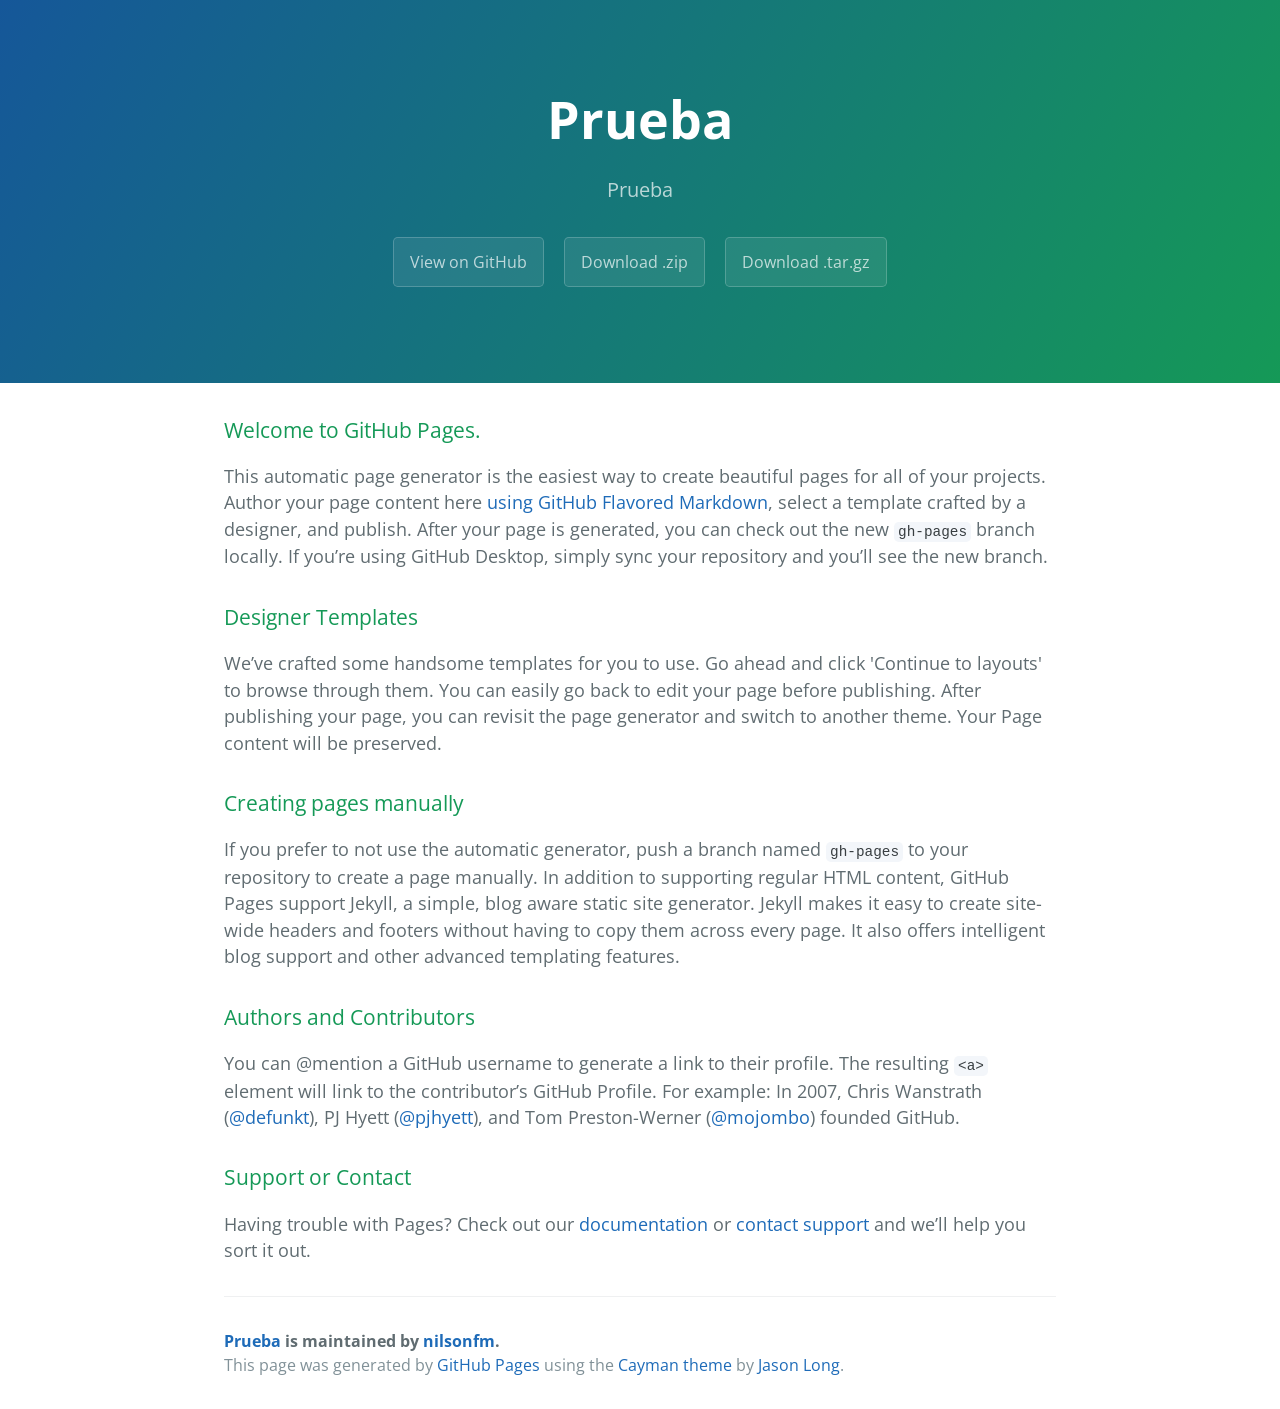
==== index.html @ 8fb7710b "Create gh-pages branch via GitHub" ====
<!DOCTYPE html>
<html lang="en-us">
  <head>
    <meta charset="UTF-8">
    <title>Prueba by nilsonfm</title>
    <meta name="viewport" content="width=device-width, initial-scale=1">
    <link rel="stylesheet" type="text/css" href="stylesheets/normalize.css" media="screen">
    <link href='https://fonts.googleapis.com/css?family=Open+Sans:400,700' rel='stylesheet' type='text/css'>
    <link rel="stylesheet" type="text/css" href="stylesheets/stylesheet.css" media="screen">
    <link rel="stylesheet" type="text/css" href="stylesheets/github-light.css" media="screen">
  </head>
  <body>
    <section class="page-header">
      <h1 class="project-name">Prueba</h1>
      <h2 class="project-tagline">Prueba</h2>
      <a href="https://github.com/nilsonfm/prueba" class="btn">View on GitHub</a>
      <a href="https://github.com/nilsonfm/prueba/zipball/master" class="btn">Download .zip</a>
      <a href="https://github.com/nilsonfm/prueba/tarball/master" class="btn">Download .tar.gz</a>
    </section>

    <section class="main-content">
      <h3>
<a id="welcome-to-github-pages" class="anchor" href="#welcome-to-github-pages" aria-hidden="true"><span aria-hidden="true" class="octicon octicon-link"></span></a>Welcome to GitHub Pages.</h3>

<p>This automatic page generator is the easiest way to create beautiful pages for all of your projects. Author your page content here <a href="https://guides.github.com/features/mastering-markdown/">using GitHub Flavored Markdown</a>, select a template crafted by a designer, and publish. After your page is generated, you can check out the new <code>gh-pages</code> branch locally. If you’re using GitHub Desktop, simply sync your repository and you’ll see the new branch.</p>

<h3>
<a id="designer-templates" class="anchor" href="#designer-templates" aria-hidden="true"><span aria-hidden="true" class="octicon octicon-link"></span></a>Designer Templates</h3>

<p>We’ve crafted some handsome templates for you to use. Go ahead and click 'Continue to layouts' to browse through them. You can easily go back to edit your page before publishing. After publishing your page, you can revisit the page generator and switch to another theme. Your Page content will be preserved.</p>

<h3>
<a id="creating-pages-manually" class="anchor" href="#creating-pages-manually" aria-hidden="true"><span aria-hidden="true" class="octicon octicon-link"></span></a>Creating pages manually</h3>

<p>If you prefer to not use the automatic generator, push a branch named <code>gh-pages</code> to your repository to create a page manually. In addition to supporting regular HTML content, GitHub Pages support Jekyll, a simple, blog aware static site generator. Jekyll makes it easy to create site-wide headers and footers without having to copy them across every page. It also offers intelligent blog support and other advanced templating features.</p>

<h3>
<a id="authors-and-contributors" class="anchor" href="#authors-and-contributors" aria-hidden="true"><span aria-hidden="true" class="octicon octicon-link"></span></a>Authors and Contributors</h3>

<p>You can @mention a GitHub username to generate a link to their profile. The resulting <code>&lt;a&gt;</code> element will link to the contributor’s GitHub Profile. For example: In 2007, Chris Wanstrath (<a href="https://github.com/defunkt" class="user-mention">@defunkt</a>), PJ Hyett (<a href="https://github.com/pjhyett" class="user-mention">@pjhyett</a>), and Tom Preston-Werner (<a href="https://github.com/mojombo" class="user-mention">@mojombo</a>) founded GitHub.</p>

<h3>
<a id="support-or-contact" class="anchor" href="#support-or-contact" aria-hidden="true"><span aria-hidden="true" class="octicon octicon-link"></span></a>Support or Contact</h3>

<p>Having trouble with Pages? Check out our <a href="https://help.github.com/pages">documentation</a> or <a href="https://github.com/contact">contact support</a> and we’ll help you sort it out.</p>

      <footer class="site-footer">
        <span class="site-footer-owner"><a href="https://github.com/nilsonfm/prueba">Prueba</a> is maintained by <a href="https://github.com/nilsonfm">nilsonfm</a>.</span>

        <span class="site-footer-credits">This page was generated by <a href="https://pages.github.com">GitHub Pages</a> using the <a href="https://github.com/jasonlong/cayman-theme">Cayman theme</a> by <a href="https://twitter.com/jasonlong">Jason Long</a>.</span>
      </footer>

    </section>

  
  </body>
</html>
---- stylesheets/stylesheet.css ----
* {
  box-sizing: border-box; }

body {
  padding: 0;
  margin: 0;
  font-family: "Open Sans", "Helvetica Neue", Helvetica, Arial, sans-serif;
  font-size: 16px;
  line-height: 1.5;
  color: #606c71; }

a {
  color: #1e6bb8;
  text-decoration: none; }
  a:hover {
    text-decoration: underline; }

.btn {
  display: inline-block;
  margin-bottom: 1rem;
  color: rgba(255, 255, 255, 0.7);
  background-color: rgba(255, 255, 255, 0.08);
  border-color: rgba(255, 255, 255, 0.2);
  border-style: solid;
  border-width: 1px;
  border-radius: 0.3rem;
  transition: color 0.2s, background-color 0.2s, border-color 0.2s; }
  .btn + .btn {
    margin-left: 1rem; }

.btn:hover {
  color: rgba(255, 255, 255, 0.8);
  text-decoration: none;
  background-color: rgba(255, 255, 255, 0.2);
  border-color: rgba(255, 255, 255, 0.3); }

@media screen and (min-width: 64em) {
  .btn {
    padding: 0.75rem 1rem; } }

@media screen and (min-width: 42em) and (max-width: 64em) {
  .btn {
    padding: 0.6rem 0.9rem;
    font-size: 0.9rem; } }

@media screen and (max-width: 42em) {
  .btn {
    display: block;
    width: 100%;
    padding: 0.75rem;
    font-size: 0.9rem; }
    .btn + .btn {
      margin-top: 1rem;
      margin-left: 0; } }

.page-header {
  color: #fff;
  text-align: center;
  background-color: #159957;
  background-image: linear-gradient(120deg, #155799, #159957); }

@media screen and (min-width: 64em) {
  .page-header {
    padding: 5rem 6rem; } }

@media screen and (min-width: 42em) and (max-width: 64em) {
  .page-header {
    padding: 3rem 4rem; } }

@media screen and (max-width: 42em) {
  .page-header {
    padding: 2rem 1rem; } }

.project-name {
  margin-top: 0;
  margin-bottom: 0.1rem; }

@media screen and (min-width: 64em) {
  .project-name {
    font-size: 3.25rem; } }

@media screen and (min-width: 42em) and (max-width: 64em) {
  .project-name {
    font-size: 2.25rem; } }

@media screen and (max-width: 42em) {
  .project-name {
    font-size: 1.75rem; } }

.project-tagline {
  margin-bottom: 2rem;
  font-weight: normal;
  opacity: 0.7; }

@media screen and (min-width: 64em) {
  .project-tagline {
    font-size: 1.25rem; } }

@media screen and (min-width: 42em) and (max-width: 64em) {
  .project-tagline {
    font-size: 1.15rem; } }

@media screen and (max-width: 42em) {
  .project-tagline {
    font-size: 1rem; } }

.main-content :first-child {
  margin-top: 0; }
.main-content img {
  max-width: 100%; }
.main-content h1, .main-content h2, .main-content h3, .main-content h4, .main-content h5, .main-content h6 {
  margin-top: 2rem;
  margin-bottom: 1rem;
  font-weight: normal;
  color: #159957; }
.main-content p {
  margin-bottom: 1em; }
.main-content code {
  padding: 2px 4px;
  font-family: Consolas, "Liberation Mono", Menlo, Courier, monospace;
  font-size: 0.9rem;
  color: #383e41;
  background-color: #f3f6fa;
  border-radius: 0.3rem; }
.main-content pre {
  padding: 0.8rem;
  margin-top: 0;
  margin-bottom: 1rem;
  font: 1rem Consolas, "Liberation Mono", Menlo, Courier, monospace;
  color: #567482;
  word-wrap: normal;
  background-color: #f3f6fa;
  border: solid 1px #dce6f0;
  border-radius: 0.3rem; }
  .main-content pre > code {
    padding: 0;
    margin: 0;
    font-size: 0.9rem;
    color: #567482;
    word-break: normal;
    white-space: pre;
    background: transparent;
    border: 0; }
.main-content .highlight {
  margin-bottom: 1rem; }
  .main-content .highlight pre {
    margin-bottom: 0;
    word-break: normal; }
.main-content .highlight pre, .main-content pre {
  padding: 0.8rem;
  overflow: auto;
  font-size: 0.9rem;
  line-height: 1.45;
  border-radius: 0.3rem; }
.main-content pre code, .main-content pre tt {
  display: inline;
  max-width: initial;
  padding: 0;
  margin: 0;
  overflow: initial;
  line-height: inherit;
  word-wrap: normal;
  background-color: transparent;
  border: 0; }
  .main-content pre code:before, .main-content pre code:after, .main-content pre tt:before, .main-content pre tt:after {
    content: normal; }
.main-content ul, .main-content ol {
  margin-top: 0; }
.main-content blockquote {
  padding: 0 1rem;
  margin-left: 0;
  color: #819198;
  border-left: 0.3rem solid #dce6f0; }
  .main-content blockquote > :first-child {
    margin-top: 0; }
  .main-content blockquote > :last-child {
    margin-bottom: 0; }
.main-content table {
  display: block;
  width: 100%;
  overflow: auto;
  word-break: normal;
  word-break: keep-all; }
  .main-content table th {
    font-weight: bold; }
  .main-content table th, .main-content table td {
    padding: 0.5rem 1rem;
    border: 1px solid #e9ebec; }
.main-content dl {
  padding: 0; }
  .main-content dl dt {
    padding: 0;
    margin-top: 1rem;
    font-size: 1rem;
    font-weight: bold; }
  .main-content dl dd {
    padding: 0;
    margin-bottom: 1rem; }
.main-content hr {
  height: 2px;
  padding: 0;
  margin: 1rem 0;
  background-color: #eff0f1;
  border: 0; }

@media screen and (min-width: 64em) {
  .main-content {
    max-width: 64rem;
    padding: 2rem 6rem;
    margin: 0 auto;
    font-size: 1.1rem; } }

@media screen and (min-width: 42em) and (max-width: 64em) {
  .main-content {
    padding: 2rem 4rem;
    font-size: 1.1rem; } }

@media screen and (max-width: 42em) {
  .main-content {
    padding: 2rem 1rem;
    font-size: 1rem; } }

.site-footer {
  padding-top: 2rem;
  margin-top: 2rem;
  border-top: solid 1px #eff0f1; }

.site-footer-owner {
  display: block;
  font-weight: bold; }

.site-footer-credits {
  color: #819198; }

@media screen and (min-width: 64em) {
  .site-footer {
    font-size: 1rem; } }

@media screen and (min-width: 42em) and (max-width: 64em) {
  .site-footer {
    font-size: 1rem; } }

@media screen and (max-width: 42em) {
  .site-footer {
    font-size: 0.9rem; } }
---- stylesheets/github-light.css ----
/*
The MIT License (MIT)

Copyright (c) 2016 GitHub, Inc.

Permission is hereby granted, free of charge, to any person obtaining a copy
of this software and associated documentation files (the "Software"), to deal
in the Software without restriction, including without limitation the rights
to use, copy, modify, merge, publish, distribute, sublicense, and/or sell
copies of the Software, and to permit persons to whom the Software is
furnished to do so, subject to the following conditions:

The above copyright notice and this permission notice shall be included in all
copies or substantial portions of the Software.

THE SOFTWARE IS PROVIDED "AS IS", WITHOUT WARRANTY OF ANY KIND, EXPRESS OR
IMPLIED, INCLUDING BUT NOT LIMITED TO THE WARRANTIES OF MERCHANTABILITY,
FITNESS FOR A PARTICULAR PURPOSE AND NONINFRINGEMENT. IN NO EVENT SHALL THE
AUTHORS OR COPYRIGHT HOLDERS BE LIABLE FOR ANY CLAIM, DAMAGES OR OTHER
LIABILITY, WHETHER IN AN ACTION OF CONTRACT, TORT OR OTHERWISE, ARISING FROM,
OUT OF OR IN CONNECTION WITH THE SOFTWARE OR THE USE OR OTHER DEALINGS IN THE
SOFTWARE.

*/

.pl-c /* comment */ {
  color: #969896;
}

.pl-c1 /* constant, variable.other.constant, support, meta.property-name, support.constant, support.variable, meta.module-reference, markup.raw, meta.diff.header */,
.pl-s .pl-v /* string variable */ {
  color: #0086b3;
}

.pl-e /* entity */,
.pl-en /* entity.name */ {
  color: #795da3;
}

.pl-smi /* variable.parameter.function, storage.modifier.package, storage.modifier.import, storage.type.java, variable.other */,
.pl-s .pl-s1 /* string source */ {
  color: #333;
}

.pl-ent /* entity.name.tag */ {
  color: #63a35c;
}

.pl-k /* keyword, storage, storage.type */ {
  color: #a71d5d;
}

.pl-s /* string */,
.pl-pds /* punctuation.definition.string, string.regexp.character-class */,
.pl-s .pl-pse .pl-s1 /* string punctuation.section.embedded source */,
.pl-sr /* string.regexp */,
.pl-sr .pl-cce /* string.regexp constant.character.escape */,
.pl-sr .pl-sre /* string.regexp source.ruby.embedded */,
.pl-sr .pl-sra /* string.regexp string.regexp.arbitrary-repitition */ {
  color: #183691;
}

.pl-v /* variable */ {
  color: #ed6a43;
}

.pl-id /* invalid.deprecated */ {
  color: #b52a1d;
}

.pl-ii /* invalid.illegal */ {
  color: #f8f8f8;
  background-color: #b52a1d;
}

.pl-sr .pl-cce /* string.regexp constant.character.escape */ {
  font-weight: bold;
  color: #63a35c;
}

.pl-ml /* markup.list */ {
  color: #693a17;
}

.pl-mh /* markup.heading */,
.pl-mh .pl-en /* markup.heading entity.name */,
.pl-ms /* meta.separator */ {
  font-weight: bold;
  color: #1d3e81;
}

.pl-mq /* markup.quote */ {
  color: #008080;
}

.pl-mi /* markup.italic */ {
  font-style: italic;
  color: #333;
}

.pl-mb /* markup.bold */ {
  font-weight: bold;
  color: #333;
}

.pl-md /* markup.deleted, meta.diff.header.from-file */ {
  color: #bd2c00;
  background-color: #ffecec;
}

.pl-mi1 /* markup.inserted, meta.diff.header.to-file */ {
  color: #55a532;
  background-color: #eaffea;
}

.pl-mdr /* meta.diff.range */ {
  font-weight: bold;
  color: #795da3;
}

.pl-mo /* meta.output */ {
  color: #1d3e81;
}
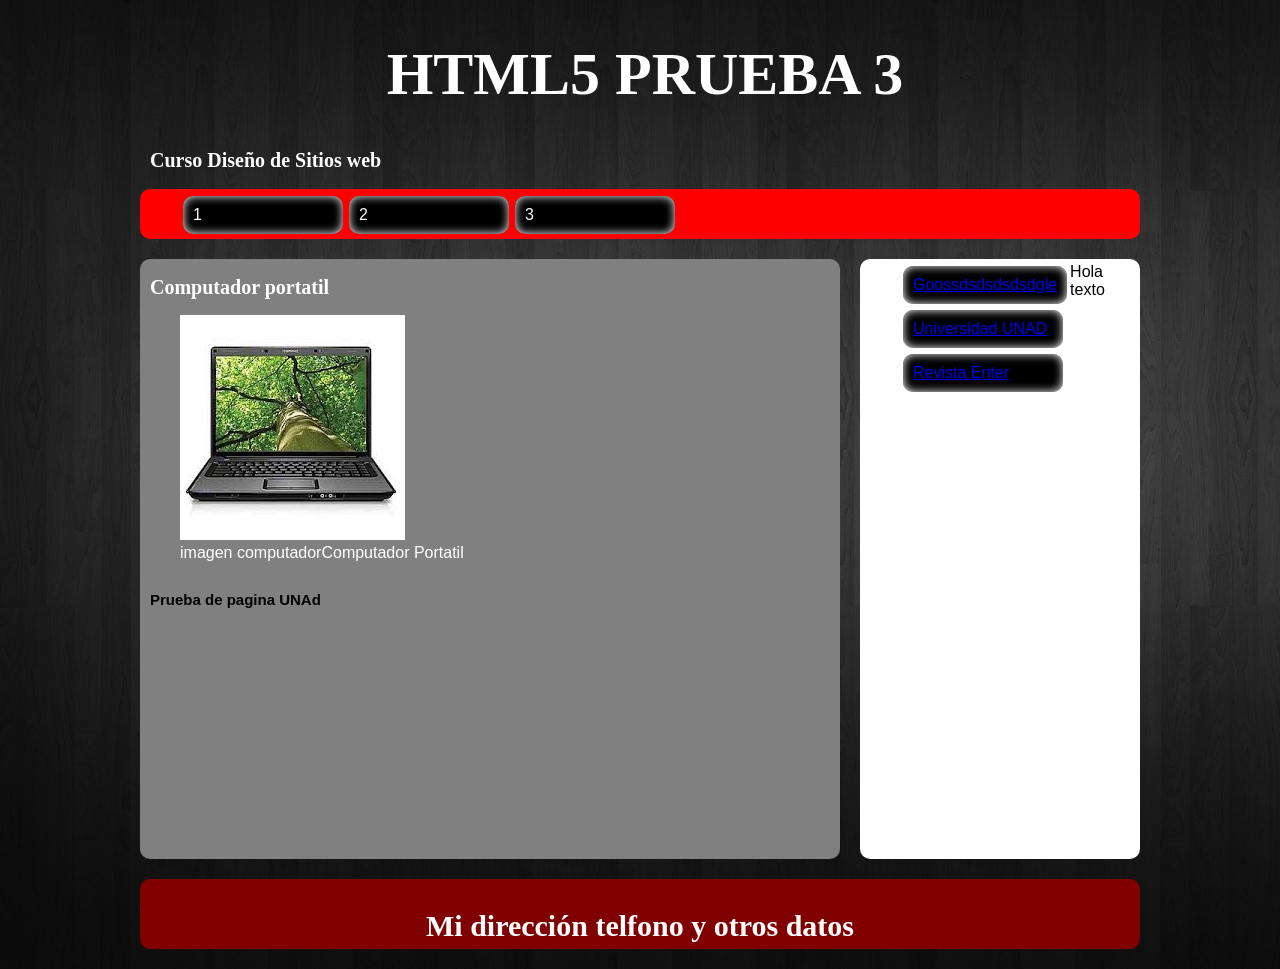
==== commit 32df7adb: "Ajuste1 A" ====
--- a/index.html
+++ b/index.html
@@ -1,57 +1,86 @@
 <!DOCTYPE html>
-<html lang="en-us">
-  <head>
-    <meta charset="UTF-8">
-    <title>Prueba by nilsonfm</title>
-    <meta name="viewport" content="width=device-width, initial-scale=1">
-    <link rel="stylesheet" type="text/css" href="stylesheets/normalize.css" media="screen">
-    <link href='https://fonts.googleapis.com/css?family=Open+Sans:400,700' rel='stylesheet' type='text/css'>
-    <link rel="stylesheet" type="text/css" href="stylesheets/stylesheet.css" media="screen">
-    <link rel="stylesheet" type="text/css" href="stylesheets/github-light.css" media="screen">
-  </head>
-  <body>
-    <section class="page-header">
-      <h1 class="project-name">Prueba</h1>
-      <h2 class="project-tagline">Prueba</h2>
-      <a href="https://github.com/nilsonfm/prueba" class="btn">View on GitHub</a>
-      <a href="https://github.com/nilsonfm/prueba/zipball/master" class="btn">Download .zip</a>
-      <a href="https://github.com/nilsonfm/prueba/tarball/master" class="btn">Download .tar.gz</a>
-    </section>
 
-    <section class="main-content">
-      <h3>
-<a id="welcome-to-github-pages" class="anchor" href="#welcome-to-github-pages" aria-hidden="true"><span aria-hidden="true" class="octicon octicon-link"></span></a>Welcome to GitHub Pages.</h3>
 
-<p>This automatic page generator is the easiest way to create beautiful pages for all of your projects. Author your page content here <a href="https://guides.github.com/features/mastering-markdown/">using GitHub Flavored Markdown</a>, select a template crafted by a designer, and publish. After your page is generated, you can check out the new <code>gh-pages</code> branch locally. If you’re using GitHub Desktop, simply sync your repository and you’ll see the new branch.</p>
+<html lang="es" class"no-js">
 
-<h3>
-<a id="designer-templates" class="anchor" href="#designer-templates" aria-hidden="true"><span aria-hidden="true" class="octicon octicon-link"></span></a>Designer Templates</h3>
+ <!-- Hola soy un comentario...  -->
 
-<p>We’ve crafted some handsome templates for you to use. Go ahead and click 'Continue to layouts' to browse through them. You can easily go back to edit your page before publishing. After publishing your page, you can revisit the page generator and switch to another theme. Your Page content will be preserved.</p>
 
-<h3>
-<a id="creating-pages-manually" class="anchor" href="#creating-pages-manually" aria-hidden="true"><span aria-hidden="true" class="octicon octicon-link"></span></a>Creating pages manually</h3>
+<head>
+	
+	<meta charset="UTF-8">
+	<meta content="mauricio perdomo" name="author"/>
+    <meta content="Pagina de verntas online de la empresa ventas ya" name="description" />
+    <meta content="VENTAS, ECOMMERCE, ONLINE" name="keywords" />
+	<title>VENTASYA COLOMBIA</title>
+	<link rel="stylesheet" href="css/normalize.css">
+	<link href='http://fonts.googleapis.com/css?family=Shadows+Into+Light|Indie+Flower' rel='stylesheet' type='text/css'>
+    <link rel="stylesheet" href="css/style.css">
 
-<p>If you prefer to not use the automatic generator, push a branch named <code>gh-pages</code> to your repository to create a page manually. In addition to supporting regular HTML content, GitHub Pages support Jekyll, a simple, blog aware static site generator. Jekyll makes it easy to create site-wide headers and footers without having to copy them across every page. It also offers intelligent blog support and other advanced templating features.</p>
+</head>
 
-<h3>
-<a id="authors-and-contributors" class="anchor" href="#authors-and-contributors" aria-hidden="true"><span aria-hidden="true" class="octicon octicon-link"></span></a>Authors and Contributors</h3>
 
-<p>You can @mention a GitHub username to generate a link to their profile. The resulting <code>&lt;a&gt;</code> element will link to the contributor’s GitHub Profile. For example: In 2007, Chris Wanstrath (<a href="https://github.com/defunkt" class="user-mention">@defunkt</a>), PJ Hyett (<a href="https://github.com/pjhyett" class="user-mention">@pjhyett</a>), and Tom Preston-Werner (<a href="https://github.com/mojombo" class="user-mention">@mojombo</a>) founded GitHub.</p>
+<body>	
 
-<h3>
-<a id="support-or-contact" class="anchor" href="#support-or-contact" aria-hidden="true"><span aria-hidden="true" class="octicon octicon-link"></span></a>Support or Contact</h3>
+<Div id="contenidos">
+	<header>
+		<h1>HTML5 PRUEBA 3</h1>
+		<h2>Curso Diseño de Sitios web</h2>
+	</header>
 
-<p>Having trouble with Pages? Check out our <a href="https://help.github.com/pages">documentation</a> or <a href="https://github.com/contact">contact support</a> and we’ll help you sort it out.</p>
+<nav>
+	<ul class="menu">
+		<li><a href="111.html" class="menu">1</a></li>
+		<li><a href="222.html"class="menu">2</a></li>
+		<li><a href="333.html" class="menu">3</a>
+			<ul>
+				<li><a href="333.html" class="menu">SubMenu1</li>
+				<li><a href="333.html" class="menu">SubMenu2</li>
+			</ul>
 
-      <footer class="site-footer">
-        <span class="site-footer-owner"><a href="https://github.com/nilsonfm/prueba">Prueba</a> is maintained by <a href="https://github.com/nilsonfm">nilsonfm</a>.</span>
+		</li>
+	</ul>
+</nav>
 
-        <span class="site-footer-credits">This page was generated by <a href="https://pages.github.com">GitHub Pages</a> using the <a href="https://github.com/jasonlong/cayman-theme">Cayman theme</a> by <a href="https://twitter.com/jasonlong">Jason Long</a>.</span>
-      </footer>
+<section>
+	<article>
+		<h2>Computador portatil</h2>
+		<figure>
+			<img src="img/pc.jpg" alt="Computador Portatil">
+			<figcaption>
+				<span>
+				imagen computador<a href="http://www.hp.com" class="menu">Computador Portatil</a>
+				</span>
+			</figcaption>
+		</figure>
 
-    </section>
+    <p>
+    	Prueba de pagina UNAd</p>
+	</article>
+</section>
 
-  
-  </body>
-</html>
+<aside>
+    <ul>
+		<li><a href="http://www.lalalllalalala.com">Goossdsdsdsdsdgle</a></li>
+		<li><a href="http://www.unad.edu.co">Universidad UNAD</a></li>
+		<li><a href="httP://www.enter.co">Revista Enter</a></li>
+	</ul>	
+	<div> Hola texto </div>
+	
+</aside>
+
+
+<Footer><h3>Mi dirección telfono y otros datos</h3></Footer>
+</Div>
+</body>
+
+
+<script src="js/modernizr.js"></script>   
+<script src="js/prefixfree.min.js"></script>
+<script src="js/jquery-2.1.1.js"></script>   
+
+
+
+
+
+</html>
--- a/css/style.css
+++ b/css/style.css
@@ -0,0 +1,176 @@
+/*font-family: 'Shadows Into Light', cursive;
+ font-family: 'Indie Flower', cursive;
+*/
+
+#contenidos{
+	width: 1000px;
+	height: auto;
+	margin: auto;
+	position: relative;
+	
+
+}
+
+
+/*ETIQUETAS*/
+body{
+background-image: url(../img/fondo.jpg);
+background-repeat: no-repeat;
+background-size: cover;
+}
+
+h1{
+font-family: 'Shadows Into Light', cursive;
+color: white;
+margin-left: 10px;
+font-size: 60px;
+text-align: center; 
+}
+
+h2{
+font-family: 'Indie Flower', cursive;
+color: white;
+margin-left: 10px;
+font-size: 20px;
+text-align: left; 
+}
+
+h3{
+font-family: 'Shadows Into Light', cursive;;
+color: white;
+font-size: 30px;
+text-align: center; 
+}
+
+
+header{
+	width: 1000px;
+	height: 120 px;
+	background: rgba(255, 255, 255, 10,70);
+}
+
+nav{
+width: 1000px;
+height: 50px;
+background: red;
+border-radius: 10px;
+
+}
+ul{
+margin: auto;
+padding-top: 4px;
+}
+
+li{
+	float: left;
+	list-style-type: none;
+	padding: 10px;
+	background: black;
+	margin: 3px;
+	border-radius: 10px;
+	box-shadow: 0 0 10px white inset; 
+	min-width:140px
+
+}
+
+/*ETIQUETAS*/
+nav ul ul{
+	display: none;
+}
+nav li a {
+display:block;
+}
+ 
+
+nav li ul {
+display:none;
+position:absolute;
+min-width:140px;
+}
+
+nav li:hover > ul {
+display:block;
+
+}
+
+nav li ul li {
+position:relative;
+}
+ 
+nav li ul li ul {
+right:-10px;
+top:0;
+}
+
+/*ETIQUETAS*/
+
+section{
+	width: 700px;
+	background: gray;
+	height: 600px;
+	float: left;
+	margin-top: 20px;
+	border-radius: 10px;
+}
+aside{
+
+	width: 280px;
+	background: white;
+	height: 600px;
+	float: left;
+	margin-left: 20px;
+	margin-top: 20px;
+	border-radius: 10px;
+}
+
+footer{
+width: 1000px;
+height: 70px;
+background: maroon;
+float: left;
+margin-top: 20px;
+border-radius: 10px;
+margin-bottom: 20px;
+}
+
+p{
+
+	font-size: 15px;
+	font-weight: bolder;
+	line-height: 24px;
+	padding: 10px;
+	text-align: justify;
+}
+
+
+
+
+
+/*CLASES*/
+
+.ancho_menu_home{width: 900px;}
+.ancho_menu_paginas{width: 970px;}
+
+.menu:link{color: white; text-decoration: none;}
+.menu:visited{color: white; text-decoration: none;}
+.menu:hover{color: white; text-decoration: none; text-shadow: 0 0 13px white;}
+.menu:active{color: white; text-decoration: none;}
+
+/*SEUDO CLASES*/
+
+
+
+
+
+
+
+
+
+
+
+
+
+
+
+
+
